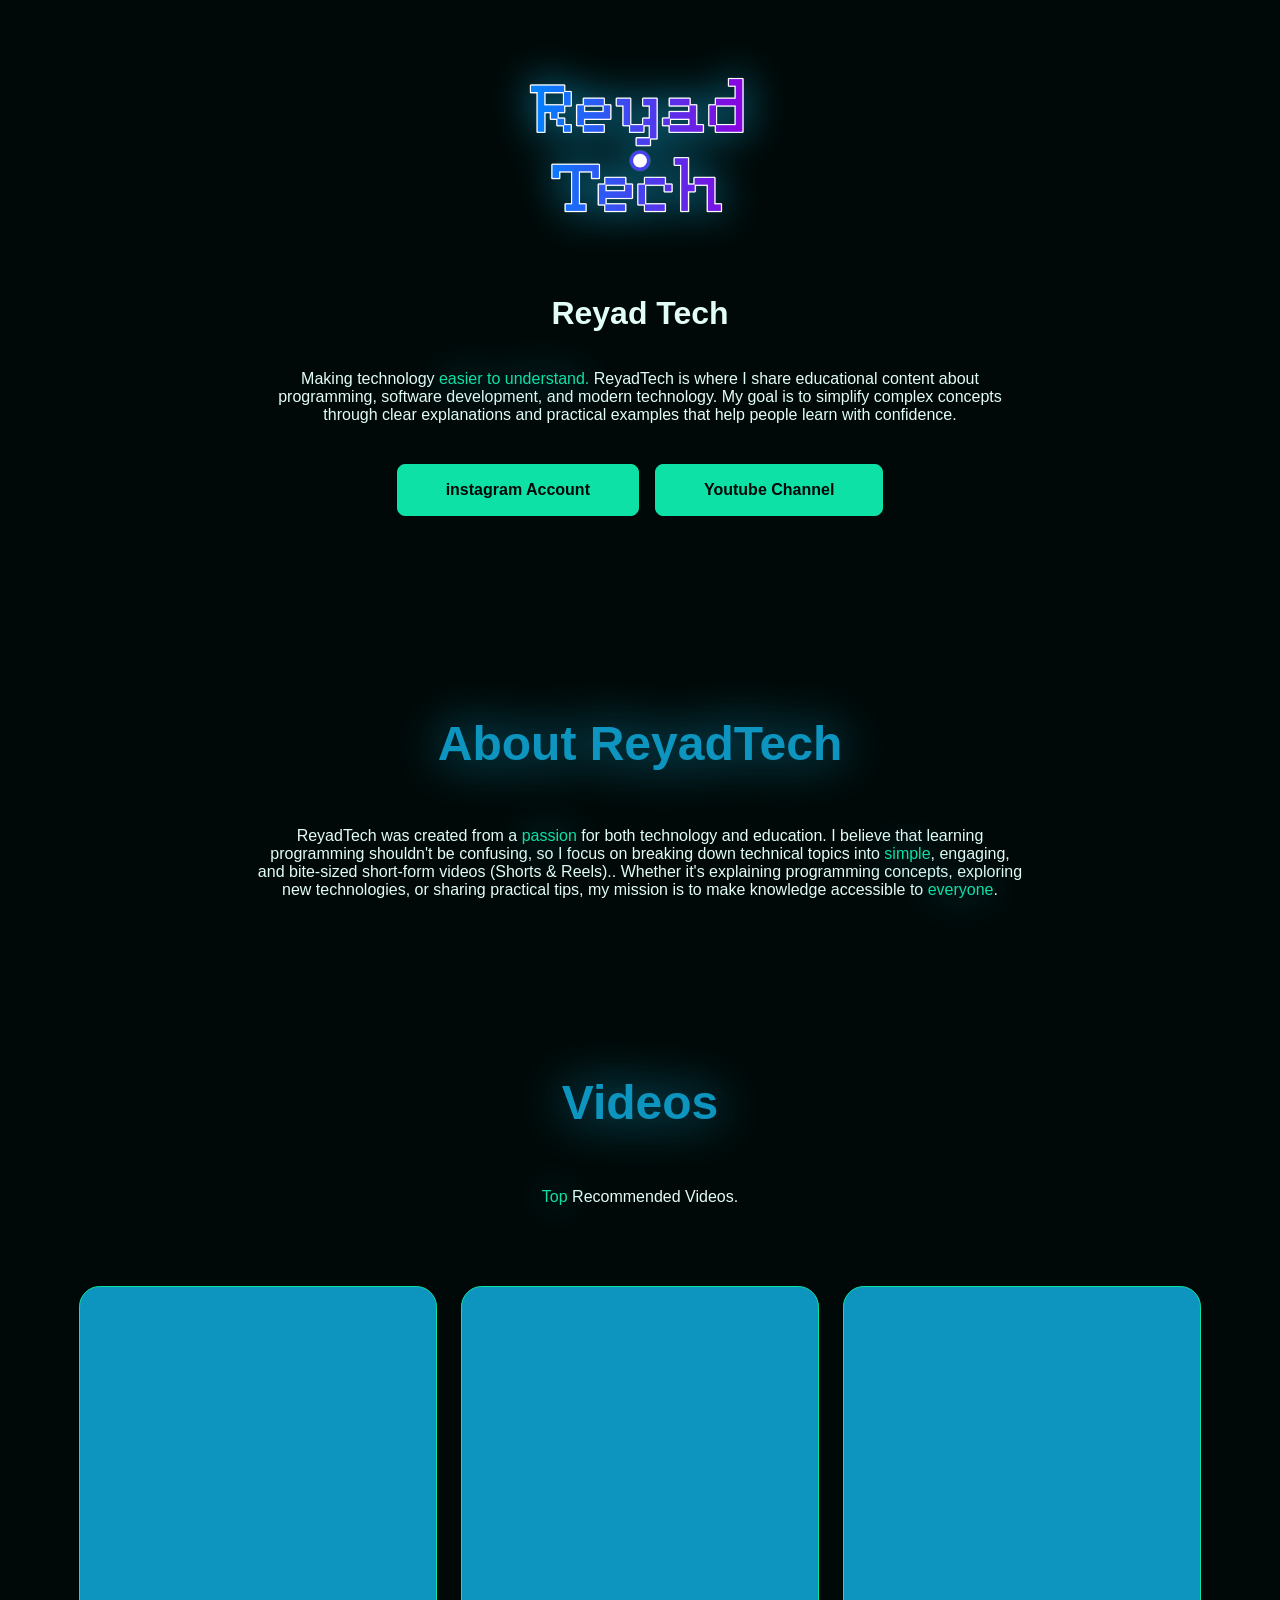
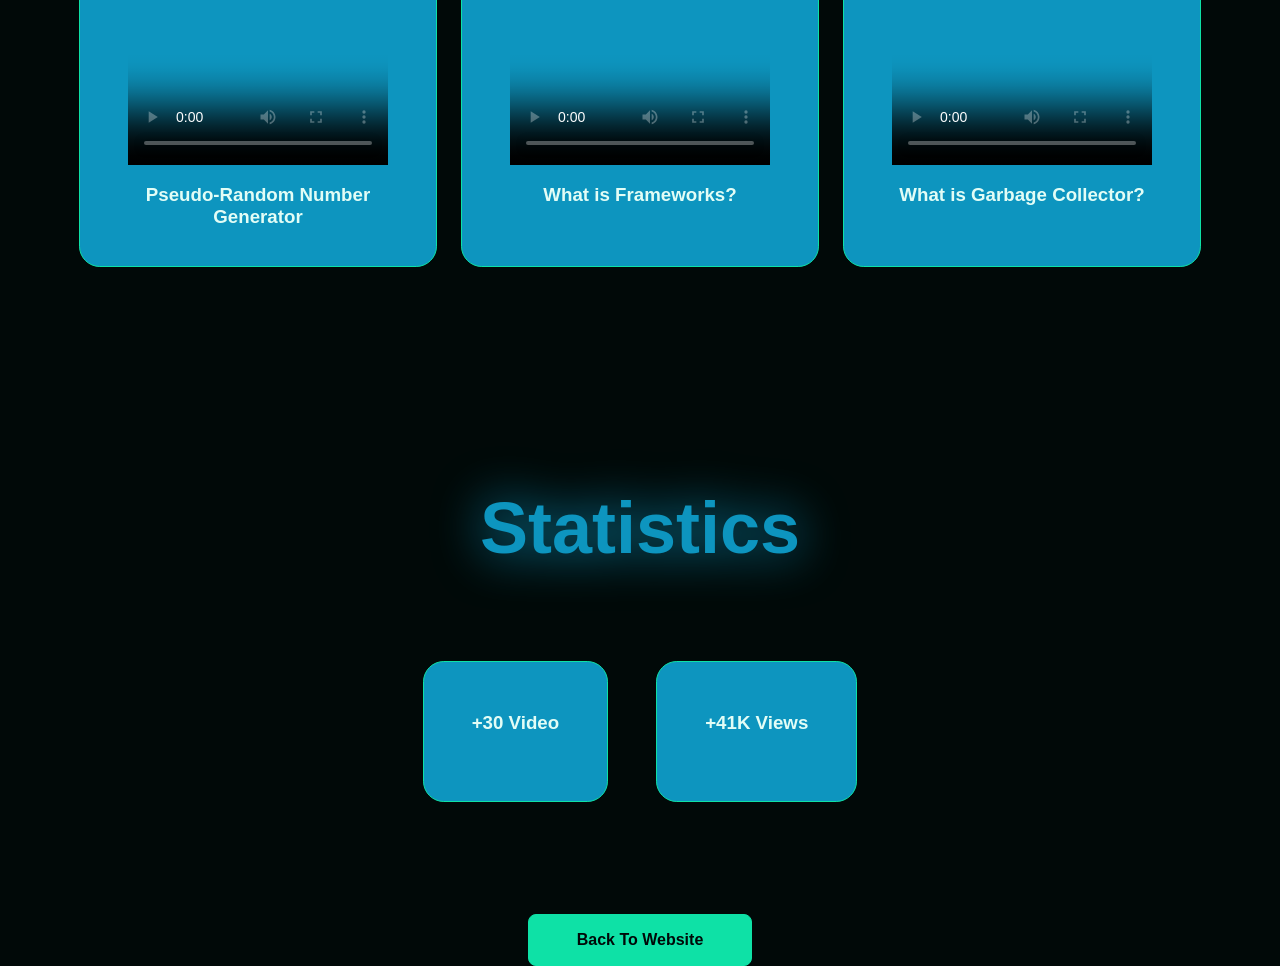
==== ReyadTech.html @ 292c9ad7 "Add files via upload" ====
<!DOCTYPE html>

<html>

    <head>
        <title>Reyad Abu Hammour - ReyadTech</title>
        <link rel="stylesheet" href = "style2.css" >
    </head>

    <body>


        
        <div class="hero-section">

            <div class="hero-image">
                <img src="ReyadTech_LOGO.png" alt="ReyadTech Logo" class="hero-logo">
            </div>


            <div class="hero-text">
                <h1><span class="name-highlight">Reyad Tech</span></h1>
                <p class = "hero-subtitle">Making technology <span class="highlight">easier to understand.</span>
                    ReyadTech is where I share educational content about programming,
                    software development, and modern technology. My goal is to simplify complex concepts
                    through clear explanations and practical examples that help people learn with confidence.
                </p>        

                <div class = "hero-btns">
                    
                        <a href="https://instagram.com/reyad.tech" class="insta-btn">instagram Account</a>
                        <a href="https://youtube.com/@Reyad.Tech1" class="yout-btn">Youtube Channel</a>
                    
                </div>

                </div>
        </div>
        
        
        <div class="about-section">

            <div class="about-title">
                <h2>About ReyadTech</h2>
            </div>

            <div class="about-container"> 

            <div class="about-text">
                <p>
                    ReyadTech was created from a <span class="highlight">passion</span> for both technology and education. 
                    I believe that learning programming shouldn't be confusing, 
                    so I focus on breaking down technical topics into <span class="highlight">simple</span>, 
                    engaging, and bite-sized short-form videos (Shorts & Reels).. 
                    Whether it's explaining programming concepts, 
                    exploring new technologies, or sharing practical tips, my mission is to make 
                    knowledge accessible to <span class="highlight">everyone</span>.
                </p>

                
            </div>
            </div></div>


            <div class="videos-section">

                <h2 class="videos-title">Videos</h2>

                <div class="video-text">
                <p>
                    <span class="highlight">Top</span> Recommended Videos.
                </p>

                
            </div>

                <div class="videos-cards">

                    <div class="video-card">
                        <video controls poster = "Thumbnails/PRNG.png" class="video">
                            <source src="Videos/Pseudo-Random.mp4" type = "video/mp4" >
                            </video>
                        <h3>Pseudo-Random Number Generator</h3>
                    </div>

                    <div class="video-card">
                        <video controls poster = "Thumbnails/FW.jpg" class="video">
                            <source src="Videos/Frameworks.mp4" type = "video/mp4" >
                            </video>
                        <h3>What is Frameworks?</h3>
                    </div>

                    <div class="video-card">
                        <video controls poster = "Thumbnails/GC.jpg" class="video">
                            <source src="Videos/GC.mp4" type = "video/mp4" >
                            </video>
                        <h3>What is Garbage Collector?</h3>
                    </div>


                </div>

            </div>


        

        <div class="stat-section">

            <div class="stat-title">
                <h2>Statistics</h2>
            </div>

            <div class="stat-cards">
                <div class="stat-card">
                    <h3>+30 Video</h3>
                </div>

                <div class="stat-card">
                    <h3>+41K Views</h3>
                </div>
                

                </div>
            </div>

        </div>


        <div class = "bottom-btns">
                    
                 <a href="index.html#ReyadTech" class="last-btn">Back To Website</a>
                    
                </div>

    </body>
</html>
---- style2.css ----
:root {
  --background: #010908;  
  --text: #e2fdf6;        
  --secondary: #79f2f6;   
  --accent: #0d95bf;     
  --primary: #0ee1a6;     
}

body {
    background-color: var(--background);
    color : var(--text);
    margin: 0;
    padding: 0;
}



.hero-section{
    display: flex;
    align-items: center; 
    flex-direction: column;
    justify-content: flex-start;
}

.hero-logo {
    width: 250px;
    height: 250px;
 
    margin-top: 20px;

   filter: drop-shadow(0px 0px 20px var(--accent));
    
}

.hero-text {
    display: flex;
    align-items: center;
    justify-content: center;
    flex-direction: column;
    text-align: center;
    
    

    margin-left: 20%;
    margin-right: 20%;
   
    font-family: 'Segoe UI', Tahoma, Geneva, Verdana, sans-serif;
}

.hero-btns {
    display: flex;
    flex-direction: row;
    align-items: center;
    justify-content: center;
    gap : 1rem;
}

.bottom-btns {
    display: flex;
    flex-direction: row;
    align-items: center;
    justify-content: center;

}

.insta-btn, .yout-btn {
    

    padding: 1rem 3rem;
    margin-top: 1.5rem;
    font-weight: bold;
    
    background-color: var(--primary);
    color : var(--background);
    border: 1px solid var(--primary);
    border-radius: 0.5rem;
    text-decoration: none;
    font-family: 'Segoe UI', Tahoma, Geneva, Verdana, sans-serif;

    transition: all 0.2s ease-in-out;
}

.insta-btn:hover, .yout-btn:hover, .last-btn:hover {
    box-shadow: 0px 0px 15px var(--primary);
}

.highlight {
    color: var(--primary);
    filter: drop-shadow(0px 0px 19px var(--accent));
}

.about-section {
    display: flex;
    justify-content: center;
    align-items: center;
    flex-direction: column;
    text-align: center;
}

.about-title {
    font-size: 2rem;
    font-family: 'Segoe UI', Tahoma, Geneva, Verdana, sans-serif;
    margin-top: 10rem;
    color: var(--accent);
    filter: drop-shadow(0px 0px 25px var(--accent));
}

.about-text {
    margin-left: 20%;
    margin-right: 20%;

    font-family: 'Segoe UI', Tahoma, Geneva, Verdana, sans-serif;
}

.videos-section {
    
    display: flex;
    justify-content: center;
    align-items: center;
    text-align: center;
    flex-wrap: wrap;
    flex-direction: column;
}

.videos-title {
    font-size: 3rem;
    font-family: 'Segoe UI', Tahoma, Geneva, Verdana, sans-serif;
    margin-top: 10rem;
    color: var(--accent);
    filter: drop-shadow(0px 0px 25px var(--accent));
}

.video-text {
    font-family: 'Segoe UI', Tahoma, Geneva, Verdana, sans-serif;
    margin-top: 0.15rem;
}

.videos-cards {
    display: flex;
    align-items: center;
    justify-content: center;
    flex-direction: row;
    
    gap: 1.5rem;

}

.video-card {

    display: flex;
    align-items: center;
    justify-content: center;
    flex-direction: column;

    /* margin-left: 10%;
    margin-right: 10%; */

    margin-top: 4rem;

    padding: 1rem 3rem;

    width: 260px;
    aspect-ratio: 9 / 16;

    border: 1px solid var(--primary);
    background-color: var(--accent);

    border-radius: 1.3rem;

    transition: all 0.2s ease-in-out;

}

.skill-logo {
    width: 200px;
    height: 200px;
}

.video-card:hover {
    box-shadow: 0px 0px 15px var(--accent);
}

.videos-section h3 {
    font-family: 'Segoe UI', Tahoma, Geneva, Verdana, sans-serif;
    text-align: center;
    min-height: 48px;
}

.video {
    width: 100%;
    height: auto;
    aspect-ratio: 9 / 16;
}

.stat-section {
    
    display: flex;
    justify-content: center;
    align-items: center;
    text-align: center;
    flex-wrap: wrap;
    flex-direction: column;
}

.stat-title {
    font-size: 3rem;
    font-family: 'Segoe UI', Tahoma, Geneva, Verdana, sans-serif;
    margin-top: 10rem;
    color: var(--accent);
    filter: drop-shadow(0px 0px 25px var(--accent));
}

.stat-section h3 {
    font-family: 'Segoe UI', Tahoma, Geneva, Verdana, sans-serif;
    margin-top: 0.15rem;
}

.stat-cards {
    display: flex;
    align-items: center;
    justify-content: center;
    flex-direction: row;
    
    gap: 3rem;

}

.stat-card {

    display: flex;
    align-items: center;
    justify-content: center;
    flex-direction: column;

    /* margin-left: 10%;
    margin-right: 10%; */

    margin-top: 2rem;

    padding: 3rem 3rem;

    border: 1px solid var(--primary);
    background-color: var(--accent);

    border-radius: 1.3rem;

    transition: all 0.2s ease-in-out;

}

.stat-card:hover {
    box-shadow: 0px 0px 15px var(--accent);
}

.last-btn {
    padding: 1rem 3rem;
    margin-top: 7rem;
    font-weight: bold;
    
    background-color: var(--primary);
    color : var(--background);
    border: 1px solid var(--primary);
    border-radius: 0.5rem;
    text-decoration: none;
    font-family: 'Segoe UI', Tahoma, Geneva, Verdana, sans-serif;

    transition: all 0.2s ease-in-out;
}

@media (max-width: 768px) {

    .hero-text, .about-text {
        margin-left: 5%;  
        margin-right: 5%;
        font-size: 1rem;  
    }

   
    .about-title, .videos-title, .stat-title {
        margin-top: 5rem; 
        font-size: 2rem;  
    }

    
    .videos-cards {
        flex-direction: column; 
        gap: 2rem;
        width: 100%;
    }

    .video-card {
        width: 80%;          
        max-width: 300px;     
        margin-top: 1rem;     
        padding: 1rem 1.5rem; 
    }

    
    .stat-cards {
        flex-direction: column; 
        gap: 1.5rem;
        width: 100%;
    }

    .stat-card {
        width: 75%;
        max-width: 280px;
        padding: 2rem 1.5rem;
        margin-top: 1rem;
    }

    
    .hero-btns {
        flex-direction: column; 
        width: 100%;
        gap: 0.5rem;
    }

    .insta-btn, .yout-btn {
        width: 80%; 
        text-align: center;
        padding: 0.8rem 0; 
    }

    .last-btn {
        margin-top: 4rem; 
        width: 80%;
        text-align: center;
    }
}
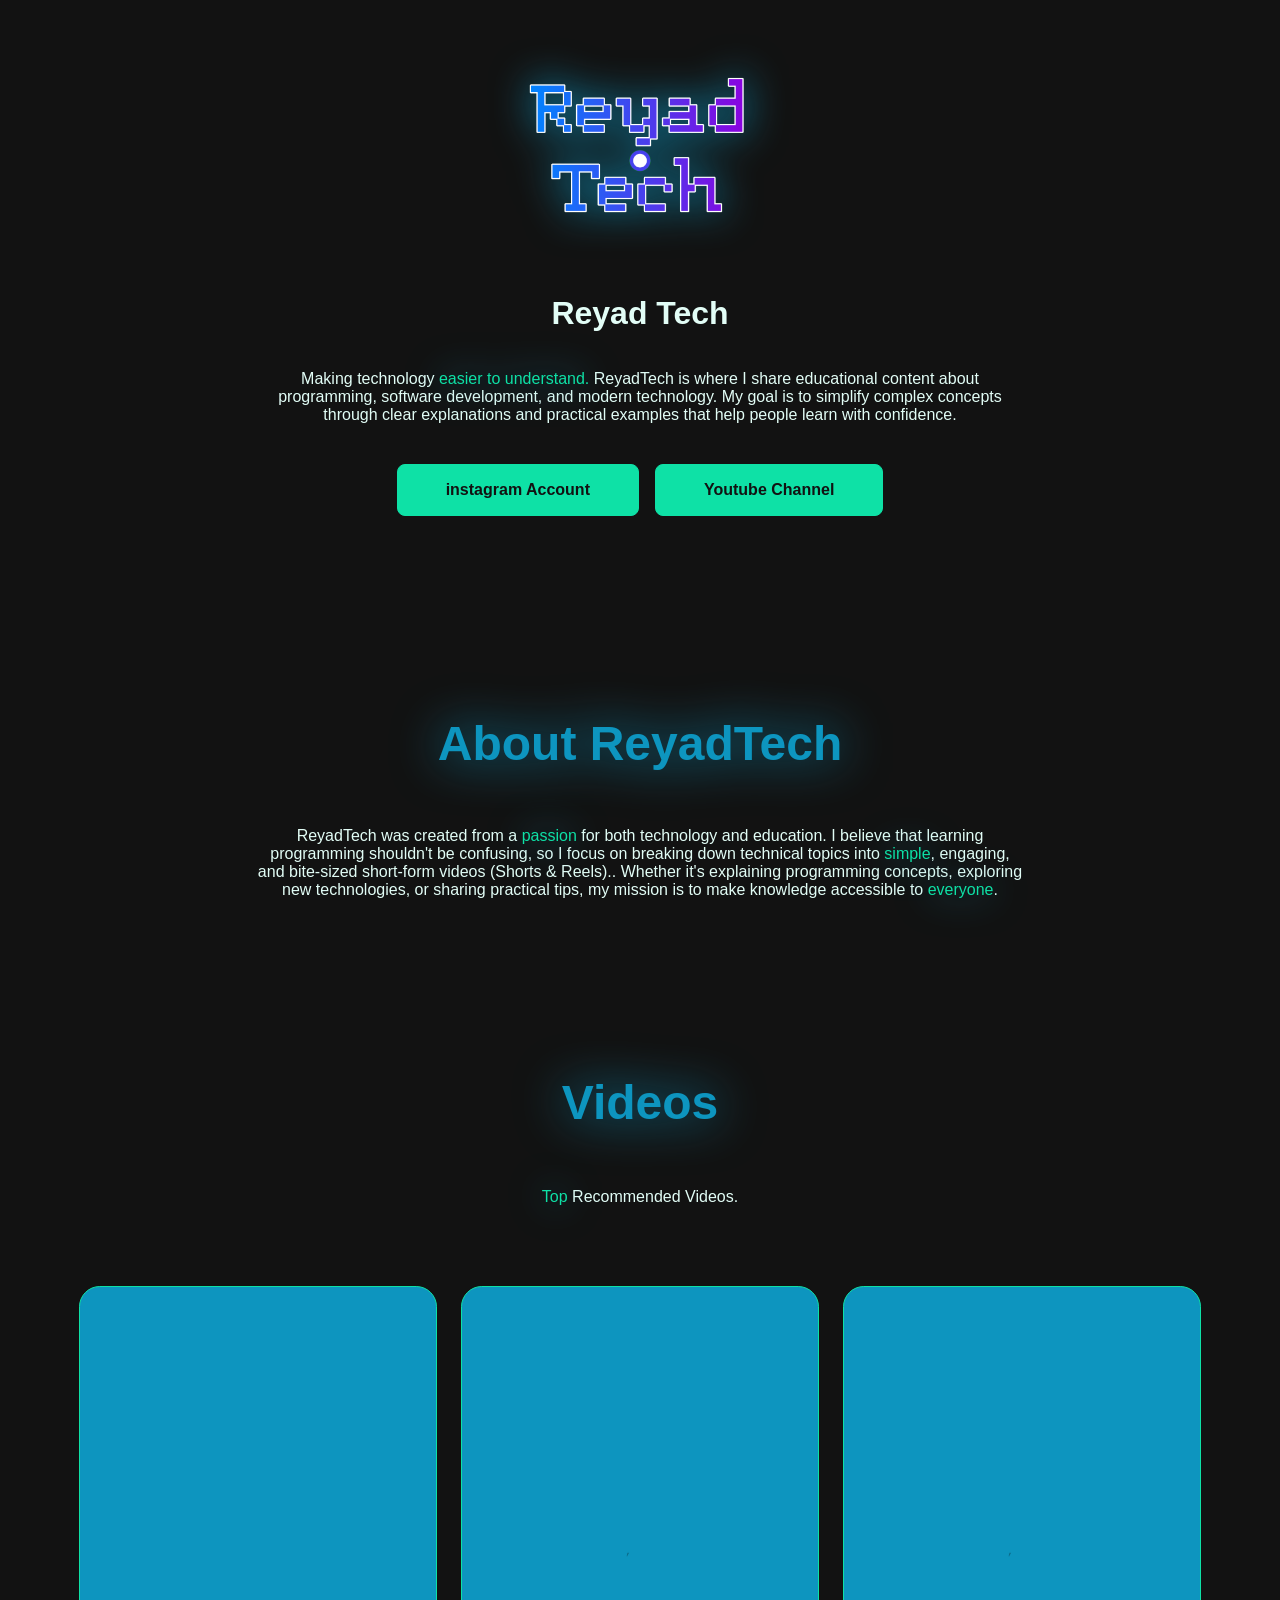
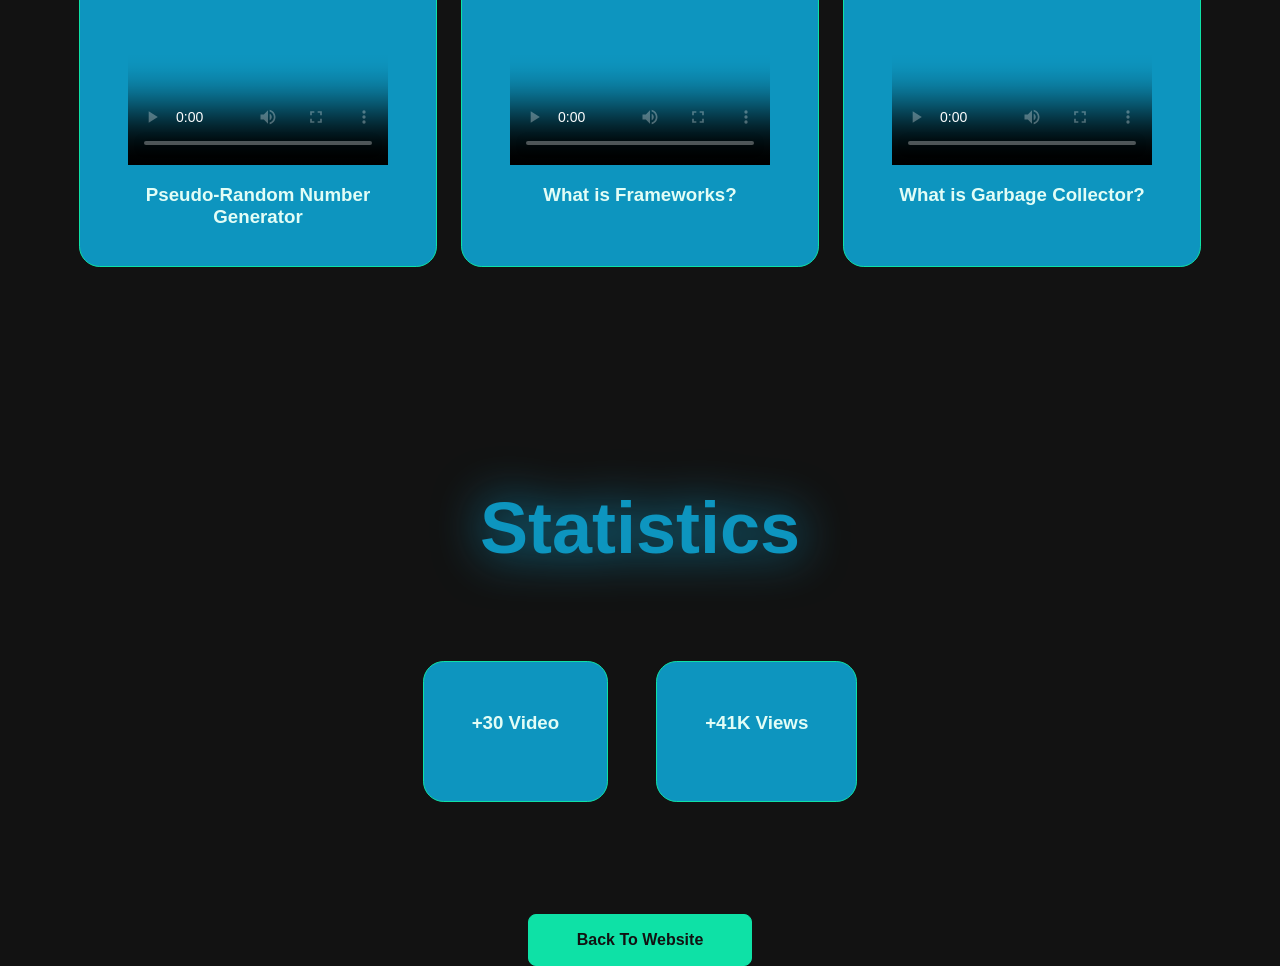
==== commit bc2eb48e: "Update ReyadTech.html" ====
--- a/ReyadTech.html
+++ b/ReyadTech.html
@@ -3,6 +3,7 @@
 <html>
 
     <head>
+        <meta name="viewport" content="width=device-width, initial-scale=1.0">
         <title>Reyad Abu Hammour - ReyadTech</title>
         <link rel="stylesheet" href = "style2.css" >
     </head>
@@ -133,4 +134,4 @@
                 </div>
 
     </body>
-</html>+</html>
--- a/style2.css
+++ b/style2.css
@@ -1,5 +1,5 @@
 :root {
-  --background: #010908;  
+--background: #121212;
   --text: #e2fdf6;        
   --secondary: #79f2f6;   
   --accent: #0d95bf;     
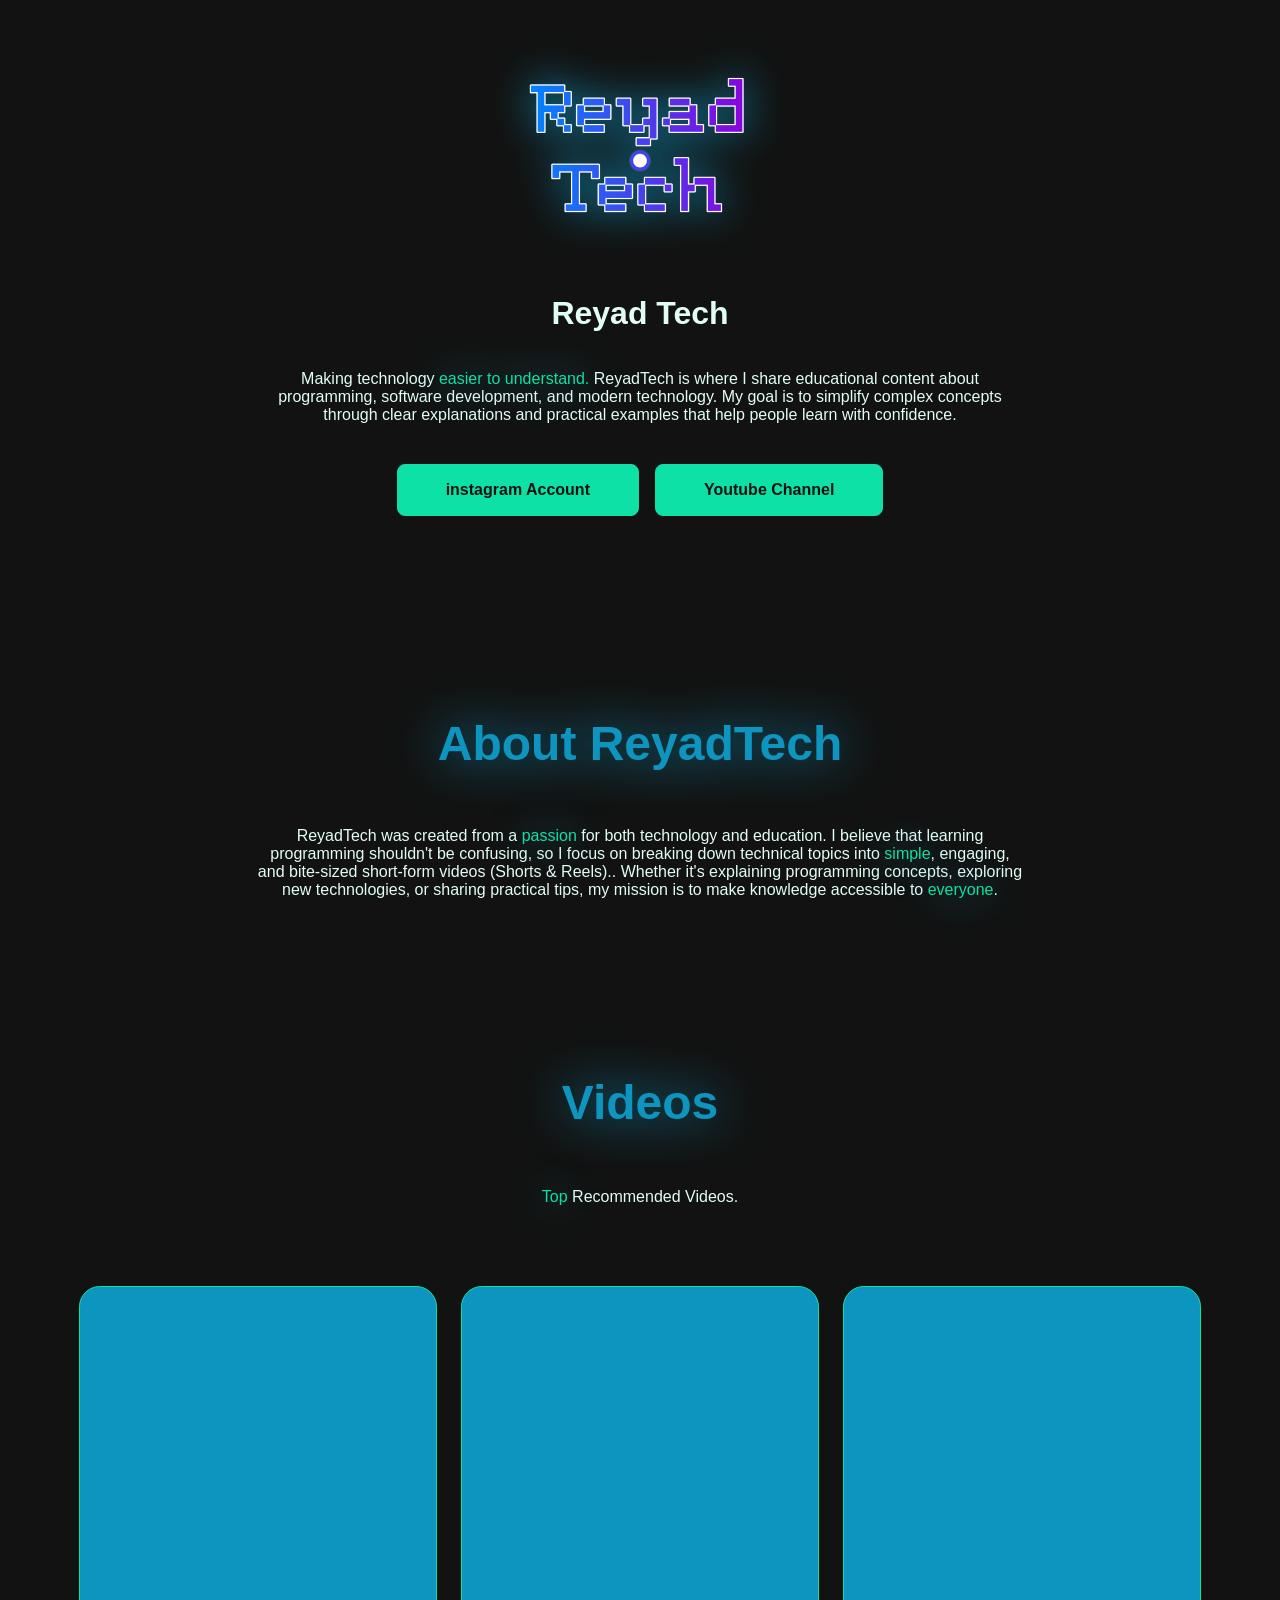
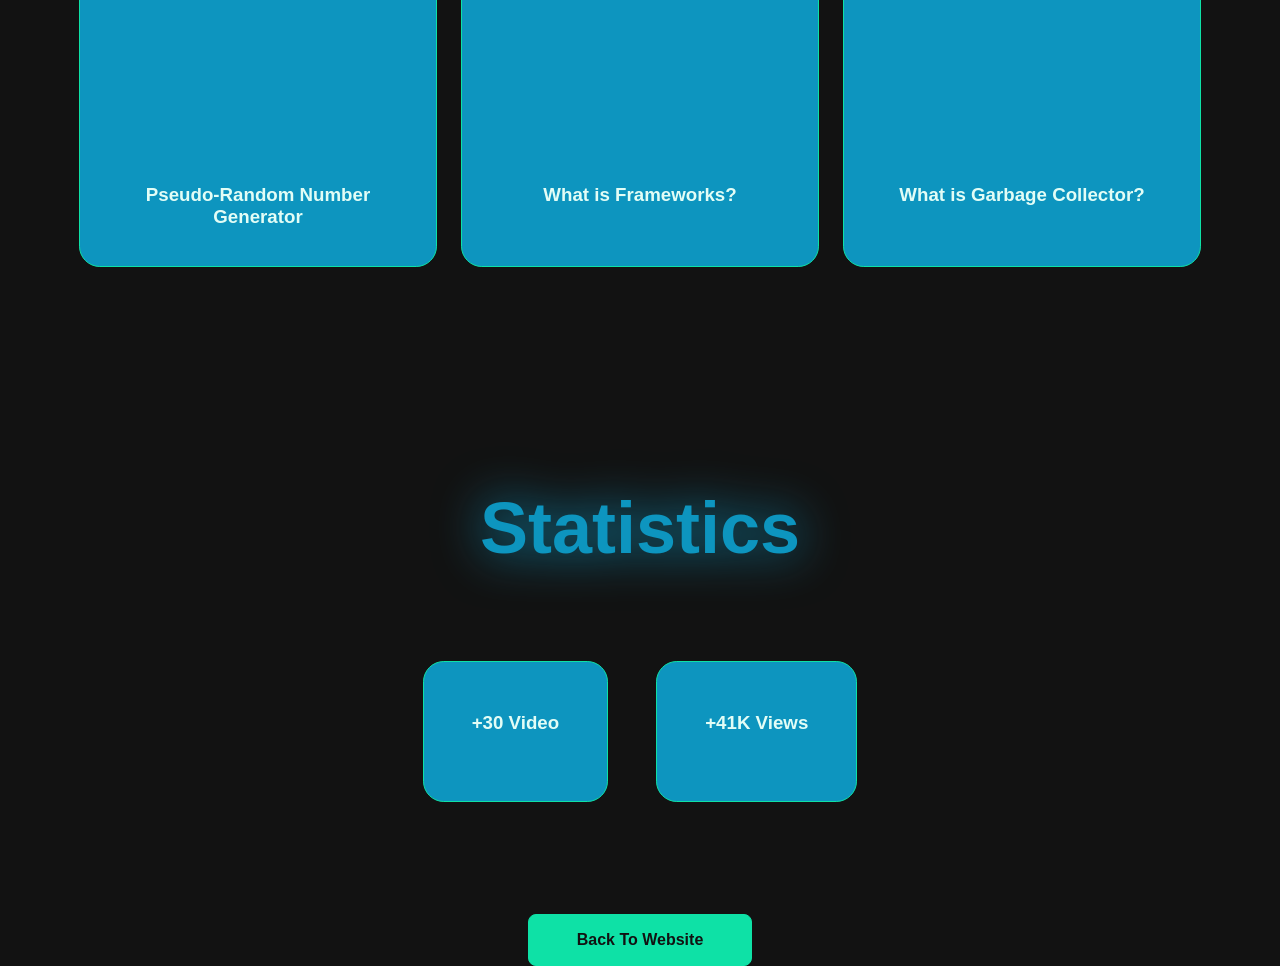
==== commit b2535f39: "Update ReyadTech.html" ====
--- a/ReyadTech.html
+++ b/ReyadTech.html
@@ -3,7 +3,6 @@
 <html>
 
     <head>
-        <meta name="viewport" content="width=device-width, initial-scale=1.0">
         <title>Reyad Abu Hammour - ReyadTech</title>
         <link rel="stylesheet" href = "style2.css" >
     </head>
@@ -77,23 +76,36 @@
                 <div class="videos-cards">
 
                     <div class="video-card">
-                        <video controls poster = "Thumbnails/PRNG.png" class="video">
-                            <source src="Videos/Pseudo-Random.mp4" type = "video/mp4" >
-                            </video>
+                        <iframe
+  src="https://player.cloudinary.com/embed/?cloud_name=wg5wwk71&public_id=Pseudo-Random_aqjhiz"
+  style="height: auto; width: 100%; aspect-ratio: 9 / 16;"
+  allow="autoplay; fullscreen; encrypted-media; picture-in-picture"
+  allowfullscreen
+  frameborder="0"
+></iframe>
+                            
                         <h3>Pseudo-Random Number Generator</h3>
                     </div>
 
                     <div class="video-card">
-                        <video controls poster = "Thumbnails/FW.jpg" class="video">
-                            <source src="Videos/Frameworks.mp4" type = "video/mp4" >
-                            </video>
+                        <iframe
+  src="https://player.cloudinary.com/embed/?cloud_name=wg5wwk71&public_id=Frameworks_p5qytr"
+  style="height: auto; width: 100%; aspect-ratio: 9 / 16;"
+  allow="autoplay; fullscreen; encrypted-media; picture-in-picture"
+  allowfullscreen
+  frameborder="0"
+></iframe>
                         <h3>What is Frameworks?</h3>
                     </div>
 
                     <div class="video-card">
-                        <video controls poster = "Thumbnails/GC.jpg" class="video">
-                            <source src="Videos/GC.mp4" type = "video/mp4" >
-                            </video>
+                        <iframe
+  src="https://player.cloudinary.com/embed/?cloud_name=wg5wwk71&public_id=GC_d5z1op"
+  style="height: auto; width: 100%; aspect-ratio: 9 / 16;"
+  allow="autoplay; fullscreen; encrypted-media; picture-in-picture"
+  allowfullscreen
+  frameborder="0"
+></iframe>
                         <h3>What is Garbage Collector?</h3>
                     </div>
 
--- a/style2.css
+++ b/style2.css
@@ -11,6 +11,9 @@
     color : var(--text);
     margin: 0;
     padding: 0;
+
+   width: 100%;
+  overflow-x: hidden;
 }
 
 
@@ -327,4 +330,4 @@
         width: 80%;
         text-align: center;
     }
-}+}
